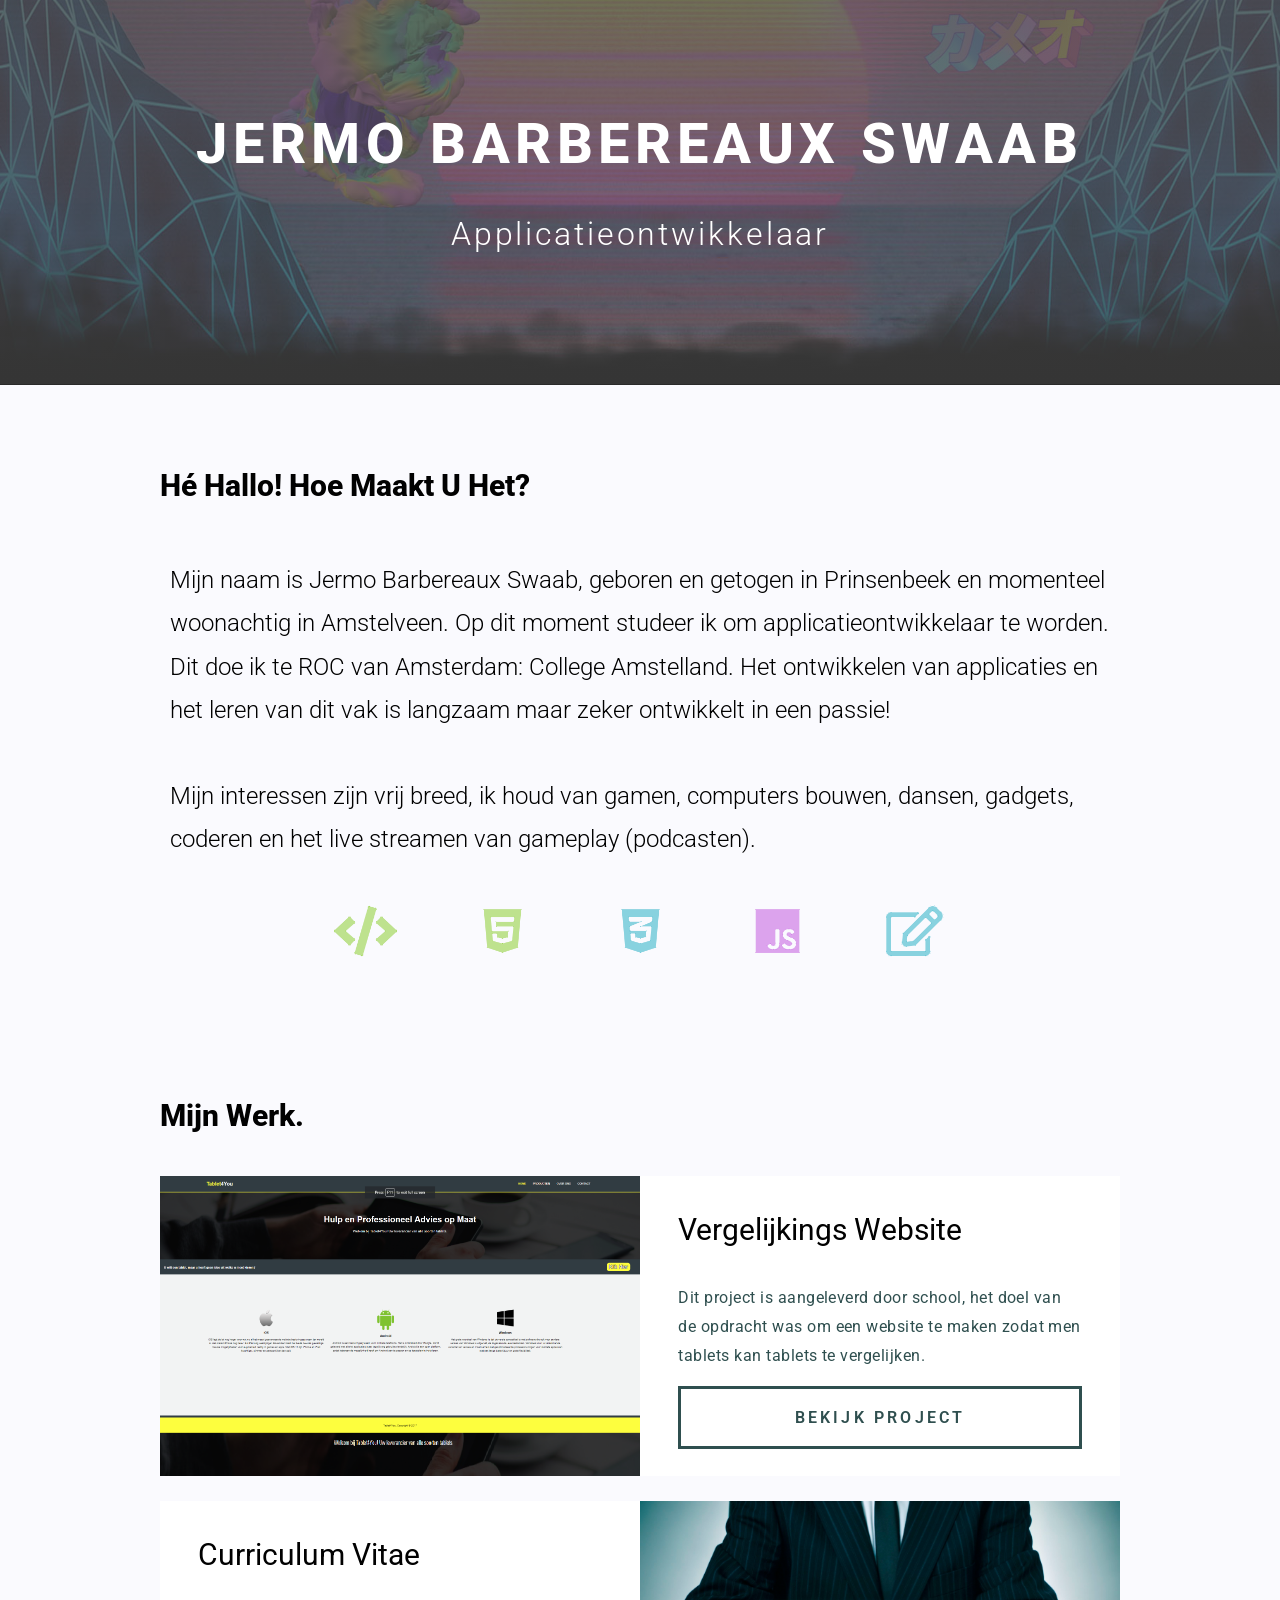
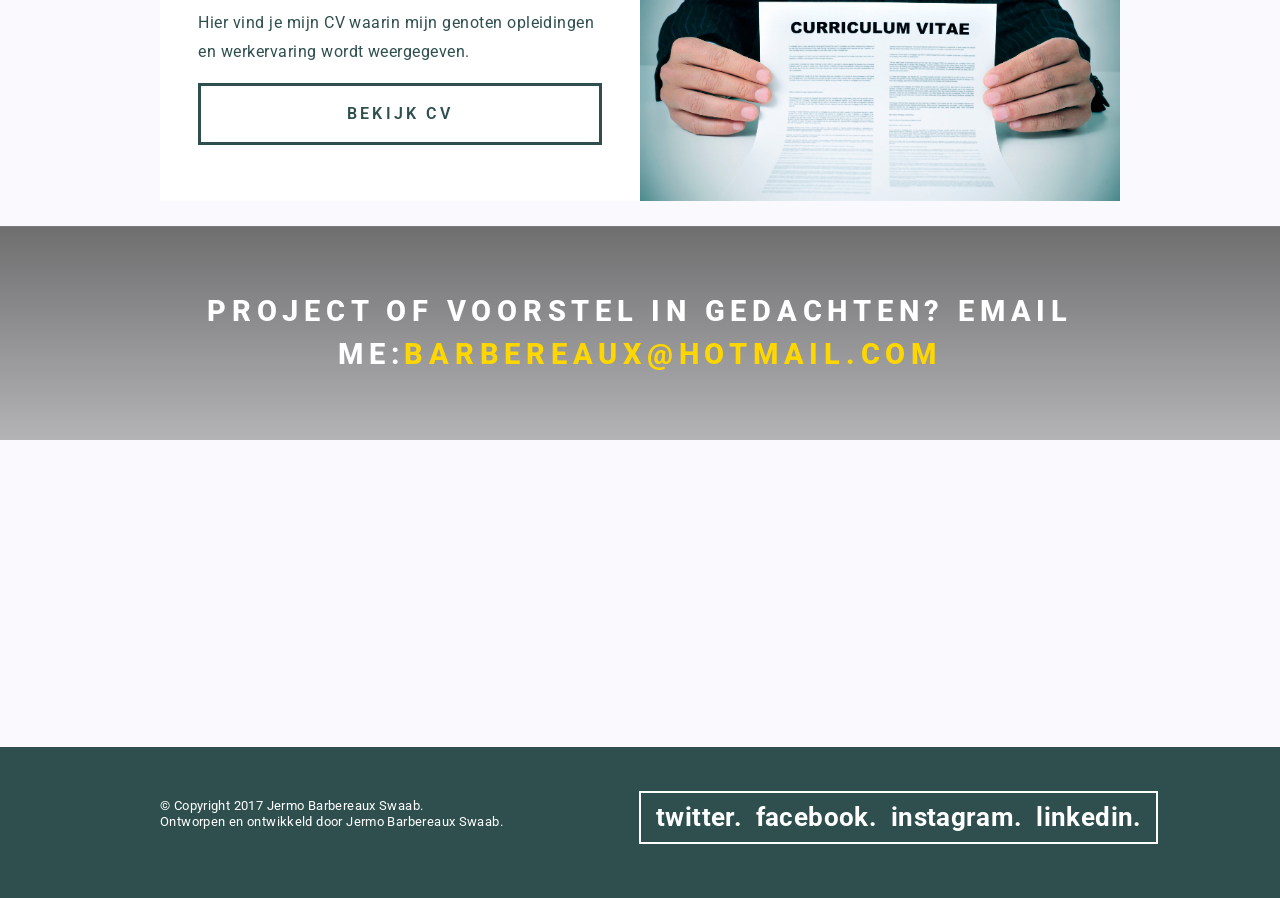
==== index.html @ 80668b2d "My portfolio website upload" ====
<!DOCTYPE html>
<html lang="nl">

<head>
    <meta charset="utf-8">
    <meta name="viewport" content="width=device-width, initial-scale=1.0">
    <link rel="stylesheet" href="styles.css">
    <link href="https://fonts.googleapis.com/css?family=Roboto" rel="stylesheet">
    <title>Jermo Barbereaux Swaab | Portfolio</title>
</head>

<body>
    <header>
        <div class="intro">
            <h1>Jermo Barbereaux Swaab</h1>
            <h2>Applicatieontwikkelaar</h2>

        </div>
    </header>


    <div class="wrapper">
        <section class="about">
            <div class="about-sectie">
                <h3><strong>Hé hallo! Hoe maakt u het?</strong></h3>
                <p>Mijn naam is Jermo Barbereaux Swaab, geboren en getogen in Prinsenbeek en momenteel woonachtig in Amstelveen. Op dit moment studeer ik om applicatieontwikkelaar te worden. Dit doe ik te ROC van Amsterdam: College Amstelland. Het ontwikkelen van applicaties en het leren van dit vak is langzaam maar zeker ontwikkelt in een passie! <br /><br /> Mijn interessen zijn vrij breed, ik houd van gamen, computers bouwen, dansen, gadgets, coderen en het live streamen van gameplay (podcasten).
                </p>

                <p class="skills">
                    <img src="./img/code.png" alt="">
                    <img src="./img/html.png" alt="">
                    <img src="./img/CSS.png" alt="">
                    <img src="./img/js.png" alt="">
                    <img src="./img/edit.png" alt="">
                </p>
            </div>
        </section>
    </div>
    <div class="wrapper">
        <section class="werk">
            <h3><strong>Mijn Werk.</strong></h3>
            <div class="img-area left">
                <img src="./img/T42u.png" alt="Afbeelding eerste project">
            </div>
            <div class="textbox">
                <div class="textbox-content">
                    <h3>Vergelijkings website</h3>
                    <p>Dit project is aangeleverd door school, het doel van de opdracht was om een website te maken zodat men tablets kan tablets te vergelijken.</p>
                    <a href="./workspace/index.html" target="_blank" class="button">bekijk project</a>
                </div>
            </div>
        </section>
        <section class="werk">
            <div class="img-area right">
                <img src="./img/CV.jpeg" alt="Afbeelding eerste project">
            </div>
            <div class="textbox">
                <div class="textbox-content">
                    <h3>Curriculum Vitae</h3>
                    <p>Hier vind je mijn CV waarin mijn genoten opleidingen en werkervaring wordt weergegeven.</p>
                    <a href="#" id="cv-button">Bekijk CV</a>
                    <div id="myModal" class="modal">
                        <div class="modal-content">
                            <span class="close">&times;</span>
                            <h4>Persoonlijke informatie</h4>
                            <p>Naam: Jermo François Barbereaux Swaab</p>
                            <p>Adres: Grote Beer 126</p>
                            <p>Postcode: 1188 BD</p>
                            <p>Woonplaats: Amstelveen</p>
                            <p>Tel. nr: 06 2339 7673</p>
                            <p>E-mail: <a class="email" href="mailto:barbereaux@hotmail.com">barbereaux@hotmail.com</a></p>
                            <p>Geboortedatum: 24 november 1991</p>
                            <p>Nationaliteit: Nederlandse</p>
                            <p>Burgelijke staat: ongehuwd</p>
                            <br><br>

                            <h4>Opleidingen</h4>
                            <p>ROCva Amstelland MBO4 Applicatie Ontwikkelaar(2017-heden)
                            </p>
                            <p>ROC Leiden MBO3 Verkoopspecialist Diploma: Ja (2011-2013)
                            </p>
                            <p>ROC Van Amsterdam MBO4 Hotelmanagment Diploma: Nee (2009-2011)
                            </p>
                            <p>ROC Van Amsterdam MBO2 Gastheer Diploma: Ja (2008-2009)
                            </p>
                            <p>Sterrencollega Haarlem VMBO Kader economie: Horeca kok/gastheer Diploma: Ja (2004-2008)
                            </p>
                            <br><br>

                            <h4>Werkervaring</h4>
                            <p>Halfords te Amstelveen. Functie: Verkoopmedewerker/monteur (2016-heden)
                            </p>
                            <p>Café Koosje te Amsterdam. Functie: Zelfstandigwerkend kok (2014-2016)
                            </p>
                            <p>ASA student te Haarlem. Functie: Uitzendkracht (2013-2014)
                            </p>
                            <p>BCC Megastores te Den Haag. Functie: Verkoopmedewerker (2011-2013)
                            </p>
                            <p>E-Plaza te Zandvoort. Functie: Verkoopmedewerker (2010-2011)
                            </p>
                        </div>
                    </div>

                </div>
            </div>
        </section>

    </div>

    <section class="contact">
        <div class="contact-content">
            <h4>Project of voorstel in gedachten? Email me:<a class="email" href="mailto:barbereaux@hotmail.com">barbereaux@hotmail.com</a> </h4>
        </div>
    </section>
    <div class="img-divider">

    </div>

    <footer>
        <div class="footercontent">
            <p class="credits">
                &copy Copyright 2017 Jermo Barbereaux Swaab. <br>Ontworpen en ontwikkeld door Jermo Barbereaux Swaab.
            </p>
            <ul class="social">
                <li><a href="https://twitter.com/SensationalBox" target="_blank">twitter.</a></li>
                <li><a href="https://www.facebook.com/jermo.bar" target="_blank">facebook.</a></li>
                <li><a href="https://www.instagram.com/sensubeanie/" target="_blank">instagram.</a></li>
                <li><a href="https://www.linkedin.com/in/jermo-fran%C3%A7ois-barbereaux-swaab-406042155/" target="_blank">linkedin.</a></li>
            </ul>
        </div>
    </footer>
    <script>
        // Get the modal
        var modal = document.getElementById('myModal');

        // Get the button that opens the modal
        var btn = document.getElementById("cv-button");

        // Get the <span> element that closes the modal
        var span = document.getElementsByClassName("close")[0];

        // When the user clicks on the button, open the modal 
        btn.onclick = function() {
            modal.style.display = "block";
        }

        // When the user clicks on <span> (x), close the modal
        span.onclick = function() {
            modal.style.display = "none";
        }

        // When the user clicks anywhere outside of the modal, close it
        window.onclick = function(event) {
            if (event.target == modal) {
                modal.style.display = "none";
            }
        }

    </script>
</body>

</html>
---- styles.css ----
/*CSS RESET*/

html,
body,
div,
span,
applet,
object,
iframe,
h1,
h2,
h3,
h4,
h5,
h6,
p,
blockquote,
pre,
a,
abbr,
acronym,
address,
big,
cite,
code,
del,
dfn,
em,
img,
ins,
kbd,
q,
s,
samp,
small,
strike,
strong,
sub,
sup,
tt,
var,
b,
u,
i,
center,
dl,
dt,
dd,
ol,
ul,
li,
fieldset,
form,
label,
legend,
table,
caption,
tbody,
tfoot,
thead,
tr,
th,
td,
article,
aside,
canvas,
details,
embed,
figure,
figcaption,
footer,
header,
hgroup,
menu,
nav,
output,
ruby,
section,
summary,
time,
mark,
audio,
video {
    margin: 0;
    padding: 0;
    border: 0;
    font-size: 100%;
    font: inherit;
    vertical-align: baseline;
}

/* HTML5 display-role reset for older browsers */

article,
aside,
details,
figcaption,
figure,
footer,
header,
hgroup,
menu,
nav,
section {
    display: block;
}

body {
    line-height: 1;
}

ol,
ul {
    list-style: none;
}

blockquote,
q {
    quotes: none;
}

blockquote:before,
blockquote:after,
q:before,
q:after {
    content: '';
    content: none;
}

table {
    border-collapse: collapse;
    border-spacing: 0;
}

/*END CSS RESET*/

/*Global styles*/

body {
    margin-left: auto;
    margin-right: auto;
    background-color: #fafafe
}

a {
    -o-transition: 0.5s;
    -ms-transition: 0.5s;
    -moz-transition: 0.5s;
    -webkit-transition: 0.5s;
    transition: 0.5s;
    text-decoration: none;
}

em {
    font-style: oblique;
}

strong {
    font-style: bold;
    font-weight: 800;
}

img {
    width: 100%;
}

h1,
h2,
h3,
h4,
h5 {
    font-family: 'Roboto', sans-serif;
    font-style: normal;
}

h3 {
    text-transform: capitalize;
    font-size: 1.875em;
    padding: 0 0 1% 0;
    color: #010101
}

/*END Global styles*/

/*Header&intro*/

header {
    background: linear-gradient(rgba(75, 75, 75, .8),
        rgba(75, 75, 75, 0.70)),
        url(img/header.jpg);
    background-size: cover;
    background-position: center bottom;
    width: 100%;

}



.intro {
    max-width: 960px;
    margin: 0 auto;
    padding: 8% 0;
}

.intro h1 {
    font-size: 3.5em;
    text-align: center;
    color: #fff;
    text-transform: uppercase;
    letter-spacing: 0.1em;
    font-weight: 800;
    line-height: 1.5em;
}

.intro h2 {
    font-size: 2em;
    text-align: center;
    color: #fff;
    text-transform: capitalize;
    letter-spacing: 0.09em;
    font-weight: 300;
    line-height: 3em;
}

/*END Header&intro */

/*About section*/

.wrapper {
    max-width: 960px;
    margin: 0 auto;
    font-family: 'roboto', sans-serif;
}

.about {
    padding: 4% 0;
}

.about h3 {
    padding: 5% 0;
}

.about p {
    font-family: 'roboto', sans-serif;
    font-weight: 300;
    font-style: normal;
    line-height: 1.8;
    color: #010101;
    letter-spacing: .03;
    margin: 10px;
    font-size: 1.5em;
    padding 2% 0;
}

.skills {
    max-width: 960px;
    margin: 0 auto;
    text-align: center;
}

.skills img {
    width: 75px;
    padding: 3%;
}

/*END About section*/

/*Work text&boxes section*/

.werk {
    height: 300px;
    padding 4% 0;
}

.werk h3 {
    padding 4% 0;
    margin-bottom: 35px;
    margin-top: 5%;
}

.textbox {
    float: left;
    text-align: left;
    width: 480px;
    height: 100%;
    background-color: #fff;
    margin-bottom: 25px;
}

.textbox-content {
    padding: 4% 8%;
}

.textbox-content p {
    line-height: 1.8;
    color: darkslategrey;
    font-family: 'roboto', sans-serif;
    letter-spacing: .03em;
    font-size: 1em;
}

#cv-button {
    padding: 5% 3%;
    border: 3px solid darkslategray;
    letter-spacing: 0.2em;
    color: darkslategrey;
    text-decoration: none;
    font-family: 'roboto', sans-serif;
    text-transform: uppercase;
    text-align: center;
    display: block;
    font-weight: 600;
    margin-top: 4%;
}

.button {
    padding: 5% 3%;
    border: 3px solid darkslategray;
    letter-spacing: 0.2em;
    color: darkslategrey;
    text-decoration: none;
    font-family: 'roboto', sans-serif;
    text-transform: uppercase;
    text-align: center;
    display: block;
    font-weight: 600;
    margin-top: 4%;
}

.button:hover {
    color: #fff;
    background-color: darkslategrey;
}

#cv-button:hover {
    color: #fff;
    background-color: darkslategrey;
}

/*END Work text&boxes section*/

/*Work images section*/

.img-area {
    width: 480px;
    height: 300px;
    overflow: hidden;
    margin-bottom: 25px;
}

.left {
    float: left;
}

.right {
    float: right;
}

/* END Work images section*/

/*Contact section*/

.contact {
    width: 100%;
    background: linear-gradient(rgba(75, 75, 75, .8),
        rgba(75, 75, 75, 0.40)),
        url(img/contactbanner.png);
    background-size: cover;
    background-position: center;
    padding: 5% 0;
    margin-top: 5%;
    clear: both;
}

.contact-content {
    margin: 0 auto;
    font-size: 1.8em;
    text-align: center;
    color: #fff;
    text-transform: uppercase;
    letter-spacing: 0.1em;
    font-weight: 800;
    line-height: 1.5em;
    letter-spacing: .2em
}

.email {
    color: gold;
}

.img-divider {
    background: url(img/personalbg.JPG);
    padding: 12% 0;
    background-size: cover;
    background-position: center
}

/*END contact section*/

/*Footer section*/

footer {
    width: 100%;
    height: 100px;
    background-color: darkslategrey;
    padding: 2% 0;
    clear: both;
}

.footercontent {
    max-width: 960px;
    padding: 2% 0;
    margin: 0 auto;
    font-style: normal;
    line-height: 1.2;
    font-family: 'roboto', sans-serif;
    color: #fff;
    font-size: 0.8em;
    letter-spacing: .03em;
}

.credit {
    float: left;
}

.social {
    float: right;
    margin: -4%;
    border: solid 2px #fff;
    padding: 1%
}

.social li {
    display: inline;
}

.social li a {
    color: #fff;
    font-size: 2em;
    padding: 0.2em;
    font-weight: 700
}

.social li a:hover {
    color: gold;
}

/*END Footer section*/

/* The Modal (background) */

.modal {
    display: none;
    position: fixed;
    z-index: 1;
    left: 0;
    top: 0;
    width: 100%;
    height: 100%;
    overflow: auto;
    background-color: rgb(0, 0, 0);
    background-color: rgba(0, 0, 0, 0.4);
}

/* Modal Content/Box */

.modal-content {
    background-color: #fafafe;
    background-position: top;
    margin: 15% auto;
    padding: 20px;
    border: 1px solid #888;
    width: 80%;
}

.modal-content h4 {
    font-size: 1.2em;
    font-weight: 700;
    margin-bottom: 10px;
}

/* The Close Button */

.close {
    color: #aaa;
    float: right;
    font-size: 28px;
    font-weight: bold;
}

.close:hover,
.close:focus {
    color: black;
    text-decoration: none;
    cursor: pointer;
}

/*Media Queries*/

@media only screen and (max-width: 1000px) {
    .wrapper {
        padding: 0 4%;
    }

    .work {
        padding: 4% 0;
    }

    .img-area {
        float: left;
        width: 100%;
        height: auto;
    }

    .textbox {
        width: 100%;
        height: auto;
    }

    .social {
        float: left;
        margin-top: 10px;
        margin-left: auto;
        margin: auto
    }

    .social li a {
        font-size: 1.4em;
    }

    .footercontent {
        padding: 3.5%;
    }
}

@media only screen and (max-width: 800px) {
    h3 {
        font-size: 1.3em;
    }

    .intro h1 {
        font-size: 1.4em;
        line-height: 1.2;
    }

    .intro h2 {
        font-size: 1em;
        line-height: 2;
    }

    .about p {
        font-size: 1em;
        line-height: 1.3;
    }

    .wrapper {
        padding: 0 4%;
    }

    .work {
        padding: 4% 0;
    }

    .img-area {
        float: left;
        width: 100%;
        height: auto;
    }

    .textbox {
        width: 100%;
        height: auto;
    }

    .contact-content h4 {
        font-size: 0.7em;
    }

    .social {
        float: left;
        border-style: none;
        margin: 3% auto auto 5%;
    }

    .social li a {
        font-size: 1.3em;
        padding: 0.1em
    }

    .footercontent {
        padding: 3.5%;
    }
}

@media only screen and (max-width: 412px) {
    .social li a {
        font-size: 1.3em;
        padding: 0.2em;
    }

    .contact-content {
        letter-spacing: normal;
    }
}

@media only screen and (max-width: 360px) {
    .social li a {
        font-size: 1.3em;
        adding: 0.1em;
    }
}
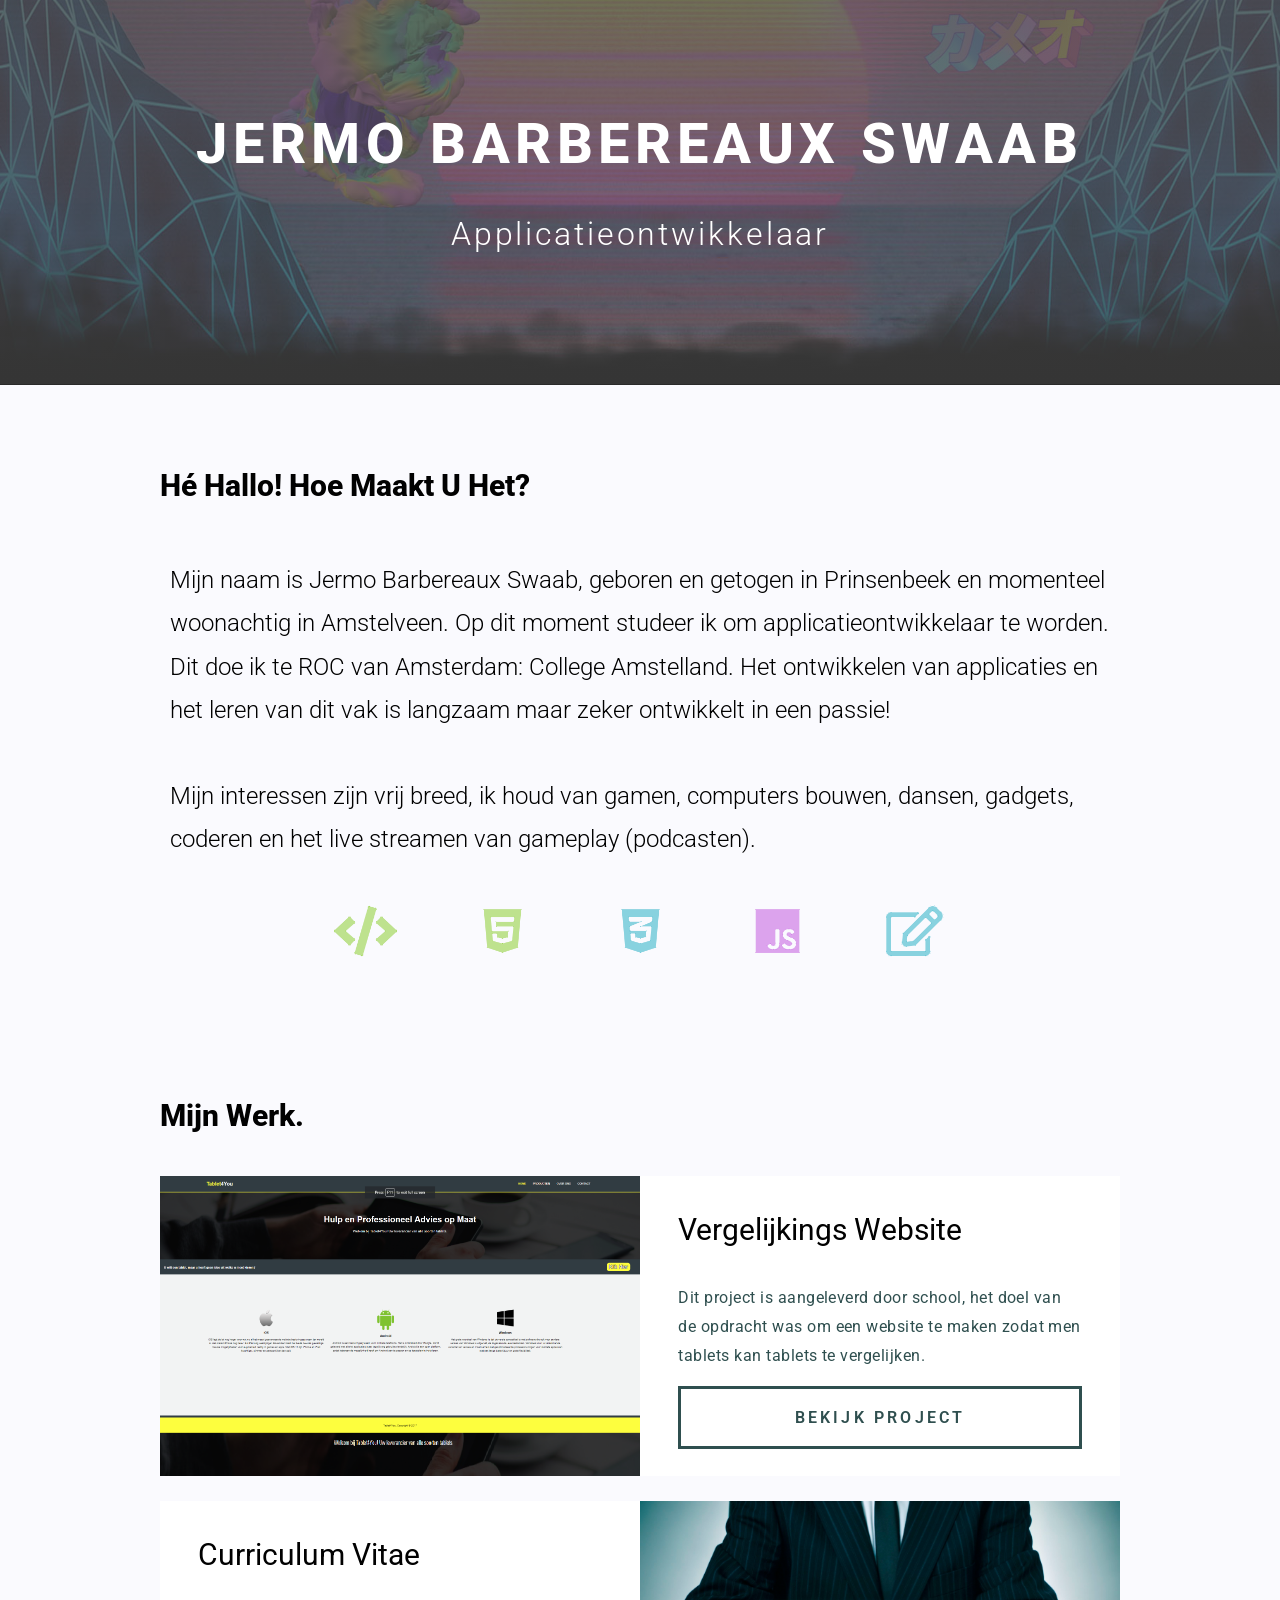
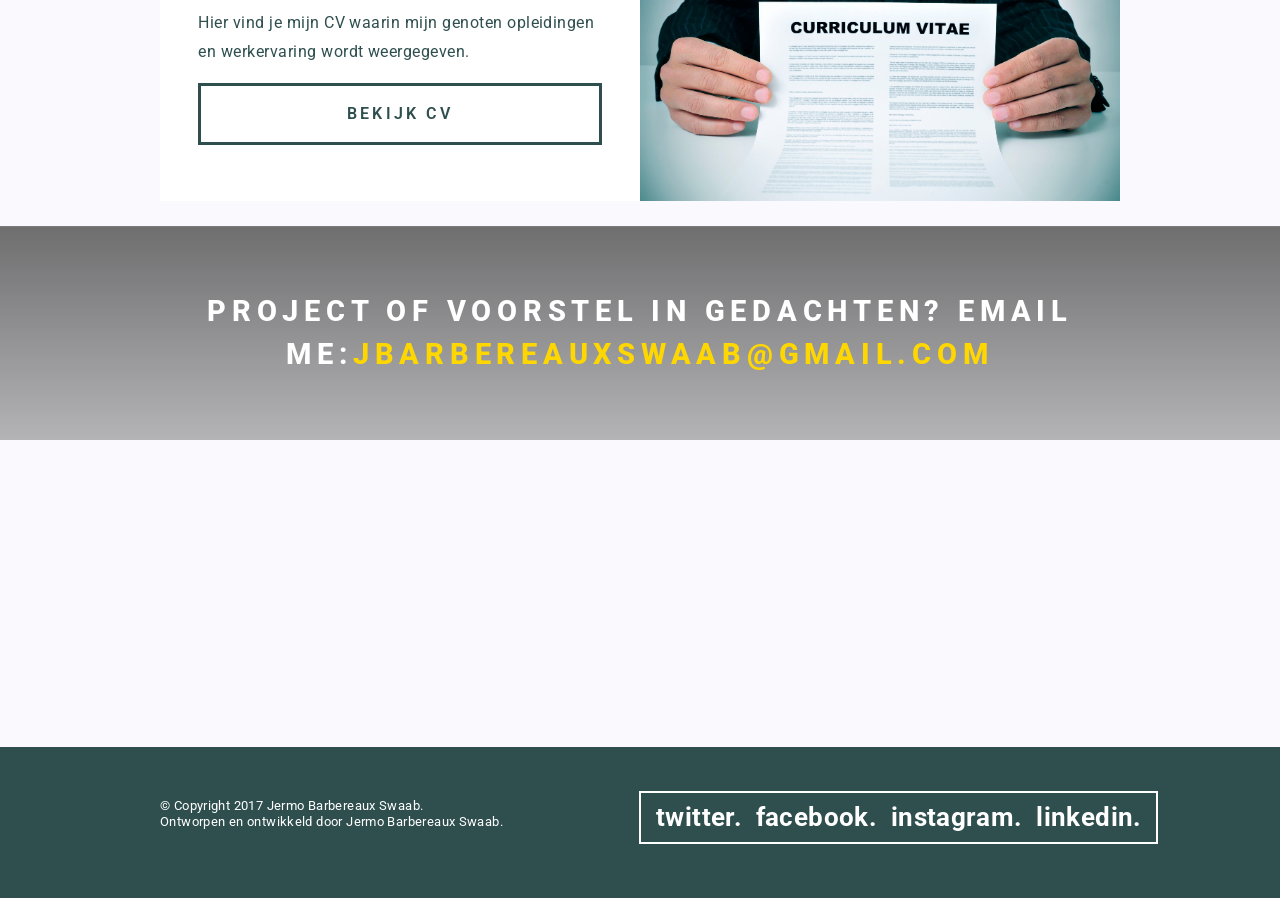
==== commit e4c08ee1: "update 2" ====
--- a/index.html
+++ b/index.html
@@ -64,12 +64,9 @@
                             <span class="close">&times;</span>
                             <h4>Persoonlijke informatie</h4>
                             <p>Naam: Jermo François Barbereaux Swaab</p>
-                            <p>Adres: Grote Beer 126</p>
-                            <p>Postcode: 1188 BD</p>
                             <p>Woonplaats: Amstelveen</p>
                             <p>Tel. nr: 06 2339 7673</p>
-                            <p>E-mail: <a class="email" href="mailto:barbereaux@hotmail.com">barbereaux@hotmail.com</a></p>
-                            <p>Geboortedatum: 24 november 1991</p>
+                            <p>E-mail: <a class="email" href="mailto:jbarbereauxswaab@gmail.com">jbarbereauxswaab@gmail.com</a></p>
                             <p>Nationaliteit: Nederlandse</p>
                             <p>Burgelijke staat: ongehuwd</p>
                             <br><br>
@@ -96,8 +93,6 @@
                             </p>
                             <p>BCC Megastores te Den Haag. Functie: Verkoopmedewerker (2011-2013)
                             </p>
-                            <p>E-Plaza te Zandvoort. Functie: Verkoopmedewerker (2010-2011)
-                            </p>
                         </div>
                     </div>
 
@@ -109,7 +104,7 @@
 
     <section class="contact">
         <div class="contact-content">
-            <h4>Project of voorstel in gedachten? Email me:<a class="email" href="mailto:barbereaux@hotmail.com">barbereaux@hotmail.com</a> </h4>
+            <h4>Project of voorstel in gedachten? Email me:<a class="email" href="mailto:jbarbereauxswaab@gmail.com">jbarbereauxswaab@gmail.com</a> </h4>
         </div>
     </section>
     <div class="img-divider">
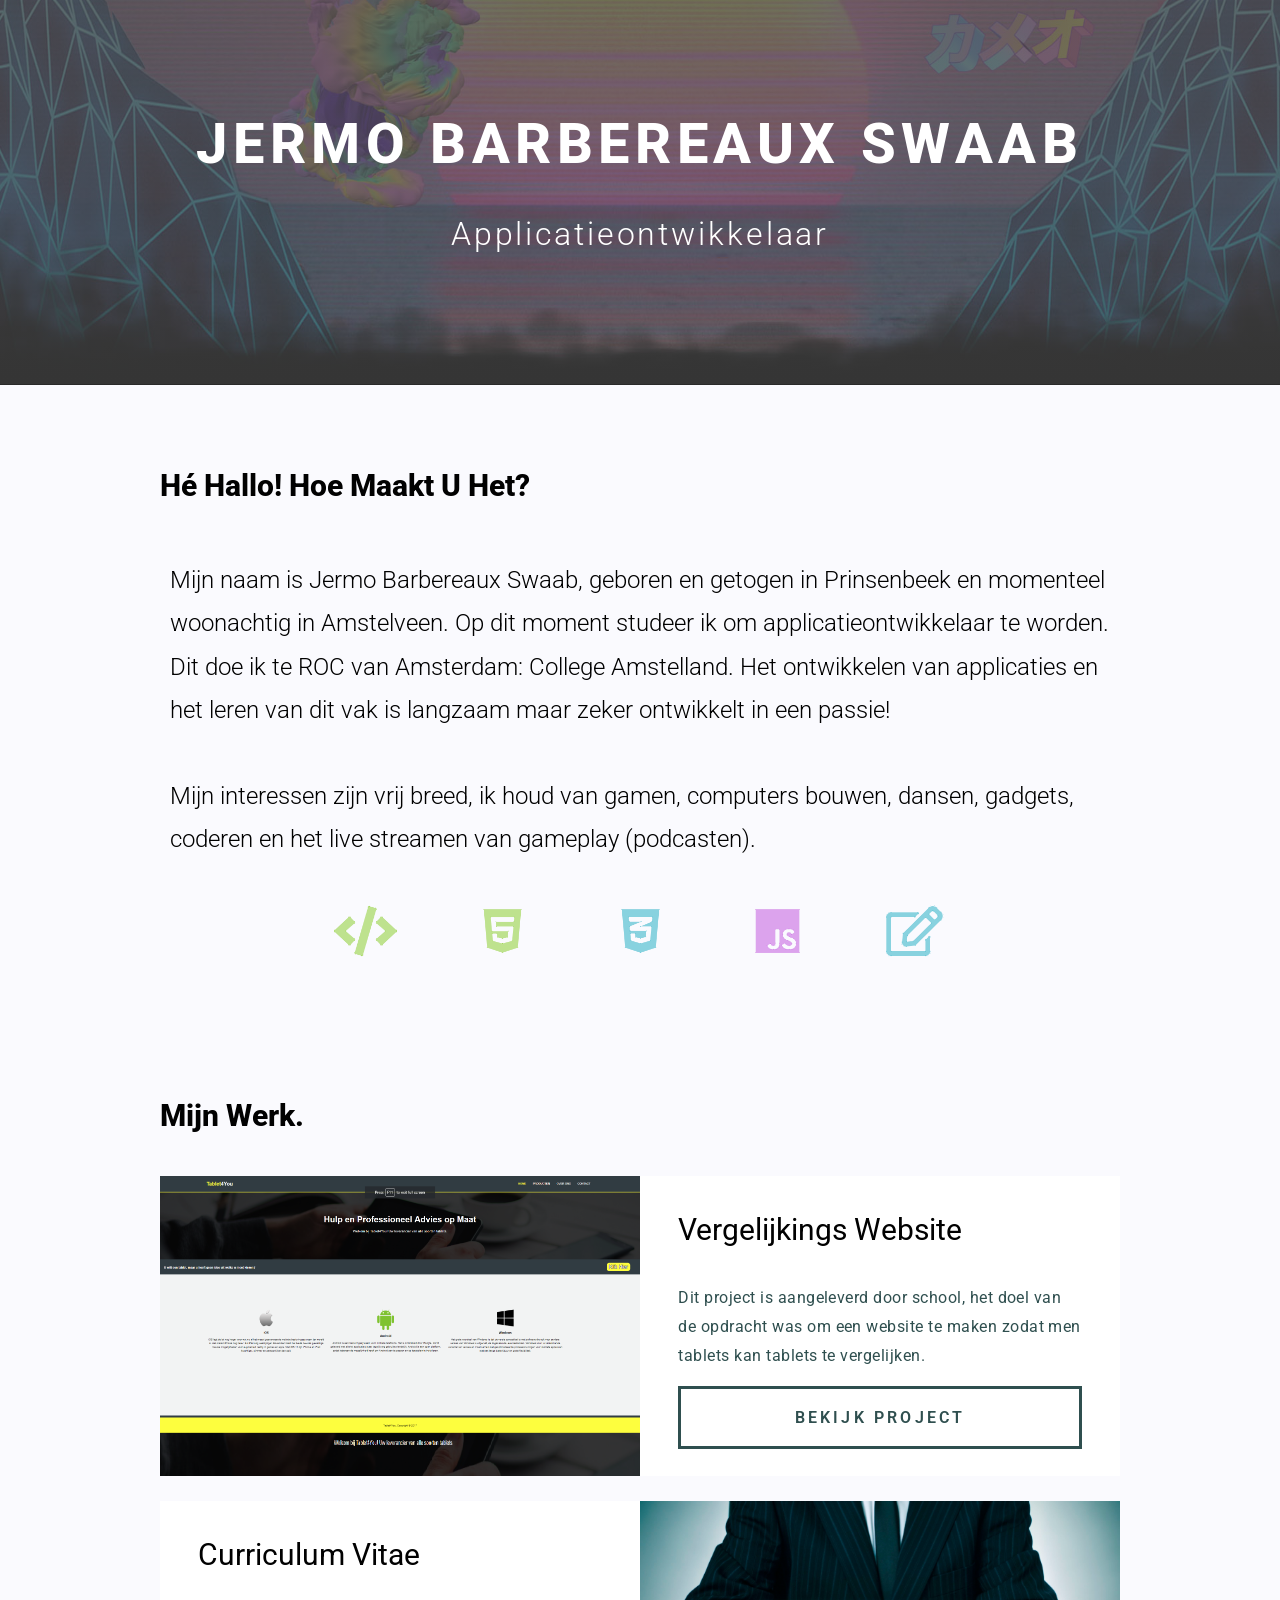
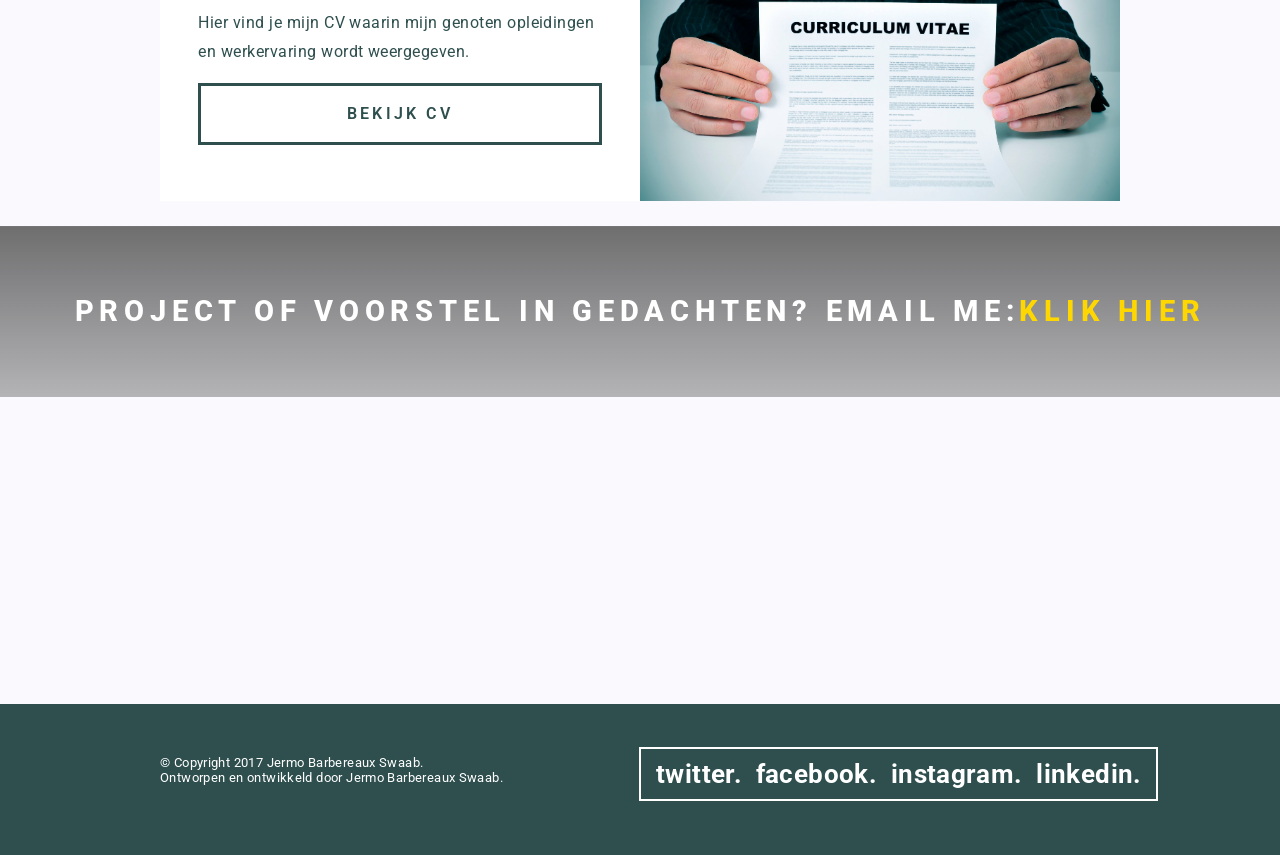
==== commit ee363e7c: "Update index.html" ====
--- a/index.html
+++ b/index.html
@@ -104,7 +104,7 @@
 
     <section class="contact">
         <div class="contact-content">
-            <h4>Project of voorstel in gedachten? Email me:<a class="email" href="mailto:jbarbereauxswaab@gmail.com">jbarbereauxswaab@gmail.com</a> </h4>
+            <h4>Project of voorstel in gedachten? Email me:<a class="email" href="mailto:jbarbereauxswaab@gmail.com">Klik Hier</a> </h4>
         </div>
     </section>
     <div class="img-divider">
